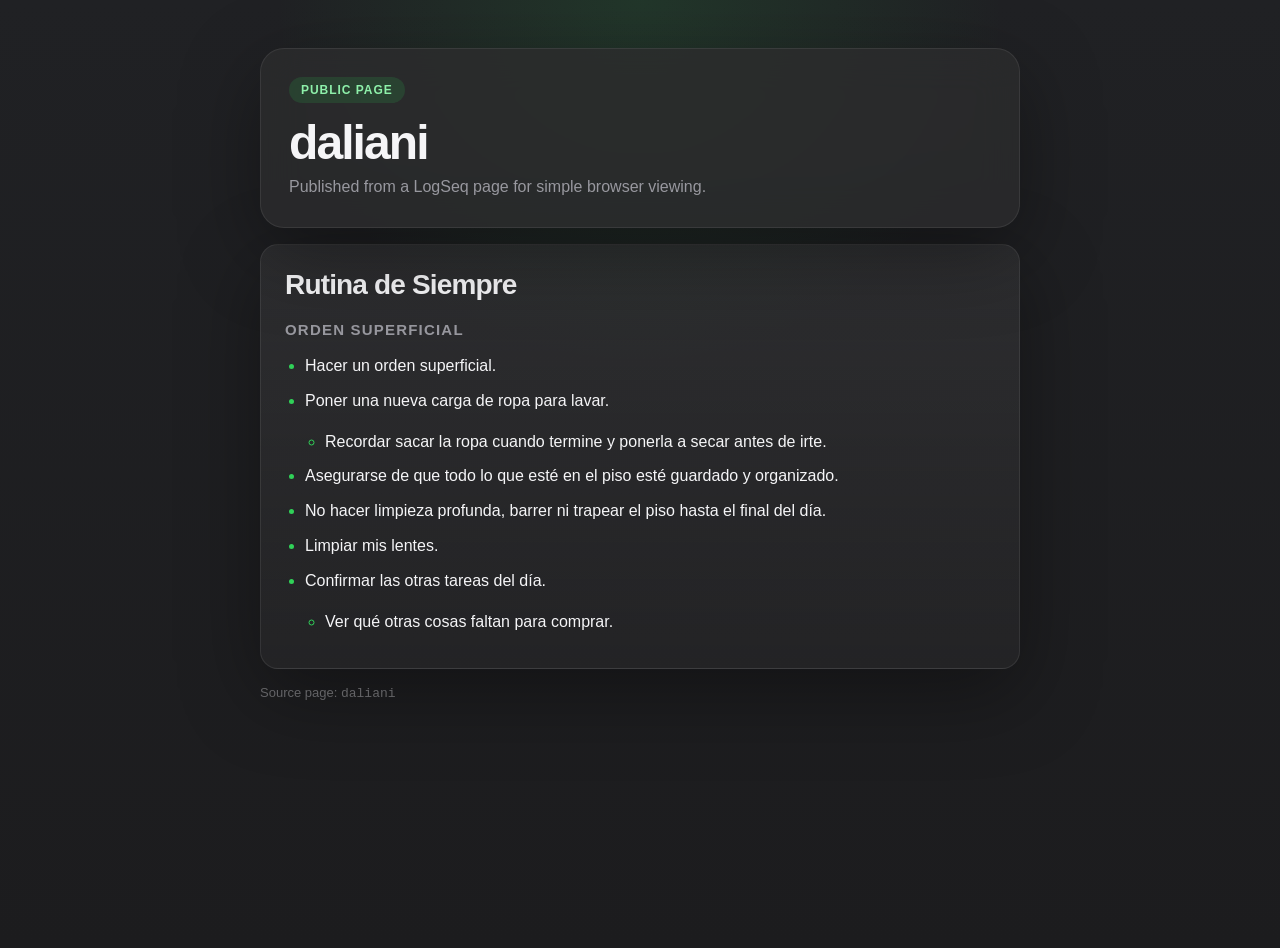
==== index.html @ 79b194e5 "Replace workflow publish with static site" ====
<!doctype html>
<html lang="es">
  <head>
    <meta charset="utf-8">
    <meta name="viewport" content="width=device-width, initial-scale=1">
    <title>daliani</title>
    <style>
      :root {
        color-scheme: dark;
        --bg: #1c1c1e;
        --surface: #2c2c2e;
        --surface-strong: #242426;
        --border: rgba(255, 255, 255, 0.08);
        --text: #f5f5f7;
        --muted: #98989f;
        --accent: #30d158;
        --shadow: 0 24px 80px rgba(0, 0, 0, 0.35);
        --radius: 18px;
      }

      * {
        box-sizing: border-box;
      }

      body {
        margin: 0;
        min-height: 100vh;
        font-family: -apple-system, BlinkMacSystemFont, "SF Pro Display", "SF Pro Text",
          "Helvetica Neue", Arial, sans-serif;
        background:
          radial-gradient(circle at top, rgba(48, 209, 88, 0.12), transparent 32%),
          linear-gradient(180deg, #202124 0%, var(--bg) 100%);
        color: var(--text);
      }

      main {
        width: min(760px, calc(100% - 32px));
        margin: 48px auto;
      }

      .hero {
        margin-bottom: 16px;
        padding: 28px;
        border: 1px solid var(--border);
        border-radius: 24px;
        background: rgba(44, 44, 46, 0.78);
        backdrop-filter: blur(20px);
        box-shadow: var(--shadow);
      }

      .eyebrow {
        display: inline-flex;
        align-items: center;
        gap: 8px;
        padding: 6px 12px;
        border-radius: 999px;
        background: rgba(48, 209, 88, 0.14);
        color: #8ef0aa;
        font-size: 12px;
        font-weight: 600;
        letter-spacing: 0.08em;
        text-transform: uppercase;
      }

      h1 {
        margin: 16px 0 8px;
        font-size: clamp(32px, 7vw, 48px);
        line-height: 1;
        letter-spacing: -0.04em;
      }

      .subtitle {
        margin: 0;
        color: var(--muted);
        font-size: 16px;
        line-height: 1.5;
      }

      .card {
        padding: 24px;
        border: 1px solid var(--border);
        border-radius: var(--radius);
        background: linear-gradient(180deg, rgba(58, 58, 60, 0.52), rgba(36, 36, 38, 0.92));
        box-shadow: var(--shadow);
      }

      h2,
      h3 {
        margin: 0;
        letter-spacing: -0.03em;
      }

      h2 {
        font-size: 28px;
      }

      h3 {
        margin-top: 20px;
        color: var(--muted);
        font-size: 15px;
        font-weight: 600;
        text-transform: uppercase;
        letter-spacing: 0.08em;
      }

      ul {
        margin: 16px 0 0;
        padding-left: 20px;
      }

      li {
        margin: 10px 0;
        line-height: 1.55;
      }

      li::marker {
        color: var(--accent);
      }

      .footer {
        margin-top: 16px;
        color: #636366;
        font-size: 13px;
      }
    </style>
  </head>
  <body>
    <main>
      <section class="hero">
        <div class="eyebrow">Public Page</div>
        <h1>daliani</h1>
        <p class="subtitle">Published from a LogSeq page for simple browser viewing.</p>
      </section>

      <article class="card">
        <h2>Rutina de Siempre</h2>
        <h3>Orden superficial</h3>
        <ul>
          <li>Hacer un orden superficial.</li>
          <li>
            Poner una nueva carga de ropa para lavar.
            <ul>
              <li>Recordar sacar la ropa cuando termine y ponerla a secar antes de irte.</li>
            </ul>
          </li>
          <li>Asegurarse de que todo lo que esté en el piso esté guardado y organizado.</li>
          <li>No hacer limpieza profunda, barrer ni trapear el piso hasta el final del día.</li>
          <li>Limpiar mis lentes.</li>
          <li>
            Confirmar las otras tareas del día.
            <ul>
              <li>Ver qué otras cosas faltan para comprar.</li>
            </ul>
          </li>
        </ul>
      </article>

      <p class="footer">Source page: <code>daliani</code></p>
    </main>
  </body>
</html>
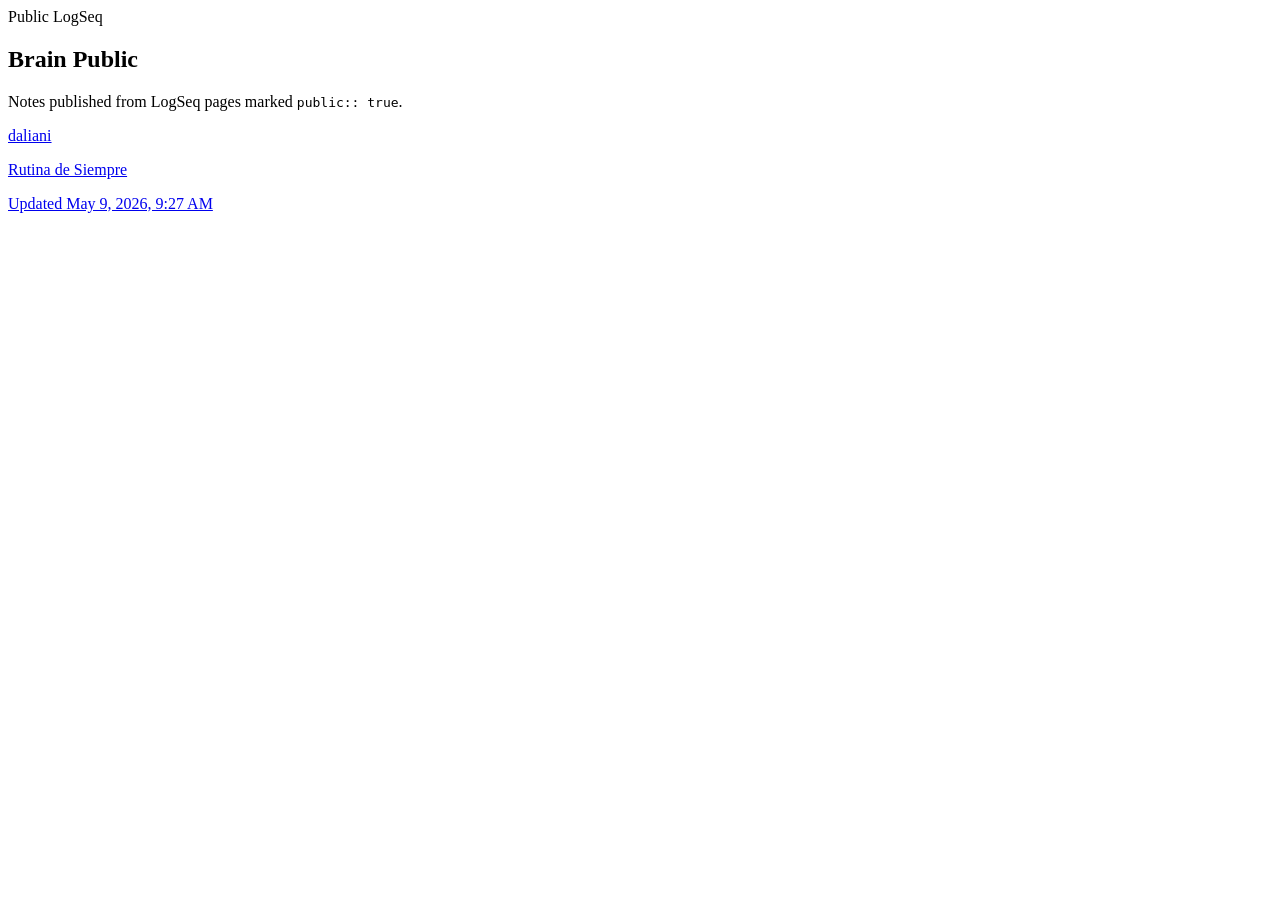
==== commit ba06eb64: "Publish public LogSeq pages (1 page)" ====
--- a/index.html
+++ b/index.html
@@ -1,161 +1,32 @@
 <!doctype html>
-<html lang="es">
+<html lang="en">
   <head>
     <meta charset="utf-8">
     <meta name="viewport" content="width=device-width, initial-scale=1">
-    <title>daliani</title>
-    <style>
-      :root {
-        color-scheme: dark;
-        --bg: #1c1c1e;
-        --surface: #2c2c2e;
-        --surface-strong: #242426;
-        --border: rgba(255, 255, 255, 0.08);
-        --text: #f5f5f7;
-        --muted: #98989f;
-        --accent: #30d158;
-        --shadow: 0 24px 80px rgba(0, 0, 0, 0.35);
-        --radius: 18px;
-      }
-
-      * {
-        box-sizing: border-box;
-      }
-
-      body {
-        margin: 0;
-        min-height: 100vh;
-        font-family: -apple-system, BlinkMacSystemFont, "SF Pro Display", "SF Pro Text",
-          "Helvetica Neue", Arial, sans-serif;
-        background:
-          radial-gradient(circle at top, rgba(48, 209, 88, 0.12), transparent 32%),
-          linear-gradient(180deg, #202124 0%, var(--bg) 100%);
-        color: var(--text);
-      }
-
-      main {
-        width: min(760px, calc(100% - 32px));
-        margin: 48px auto;
-      }
-
-      .hero {
-        margin-bottom: 16px;
-        padding: 28px;
-        border: 1px solid var(--border);
-        border-radius: 24px;
-        background: rgba(44, 44, 46, 0.78);
-        backdrop-filter: blur(20px);
-        box-shadow: var(--shadow);
-      }
-
-      .eyebrow {
-        display: inline-flex;
-        align-items: center;
-        gap: 8px;
-        padding: 6px 12px;
-        border-radius: 999px;
-        background: rgba(48, 209, 88, 0.14);
-        color: #8ef0aa;
-        font-size: 12px;
-        font-weight: 600;
-        letter-spacing: 0.08em;
-        text-transform: uppercase;
-      }
-
-      h1 {
-        margin: 16px 0 8px;
-        font-size: clamp(32px, 7vw, 48px);
-        line-height: 1;
-        letter-spacing: -0.04em;
-      }
-
-      .subtitle {
-        margin: 0;
-        color: var(--muted);
-        font-size: 16px;
-        line-height: 1.5;
-      }
-
-      .card {
-        padding: 24px;
-        border: 1px solid var(--border);
-        border-radius: var(--radius);
-        background: linear-gradient(180deg, rgba(58, 58, 60, 0.52), rgba(36, 36, 38, 0.92));
-        box-shadow: var(--shadow);
-      }
-
-      h2,
-      h3 {
-        margin: 0;
-        letter-spacing: -0.03em;
-      }
-
-      h2 {
-        font-size: 28px;
-      }
-
-      h3 {
-        margin-top: 20px;
-        color: var(--muted);
-        font-size: 15px;
-        font-weight: 600;
-        text-transform: uppercase;
-        letter-spacing: 0.08em;
-      }
-
-      ul {
-        margin: 16px 0 0;
-        padding-left: 20px;
-      }
-
-      li {
-        margin: 10px 0;
-        line-height: 1.55;
-      }
-
-      li::marker {
-        color: var(--accent);
-      }
-
-      .footer {
-        margin-top: 16px;
-        color: #636366;
-        font-size: 13px;
-      }
-    </style>
+    <title>Brain Public</title>
+    <meta name="description" content="Brain Public">
+    <link rel="stylesheet" href="/brain-public/site.css">
   </head>
   <body>
-    <main>
-      <section class="hero">
-        <div class="eyebrow">Public Page</div>
-        <h1>daliani</h1>
-        <p class="subtitle">Published from a LogSeq page for simple browser viewing.</p>
-      </section>
-
-      <article class="card">
-        <h2>Rutina de Siempre</h2>
-        <h3>Orden superficial</h3>
-        <ul>
-          <li>Hacer un orden superficial.</li>
-          <li>
-            Poner una nueva carga de ropa para lavar.
-            <ul>
-              <li>Recordar sacar la ropa cuando termine y ponerla a secar antes de irte.</li>
-            </ul>
-          </li>
-          <li>Asegurarse de que todo lo que esté en el piso esté guardado y organizado.</li>
-          <li>No hacer limpieza profunda, barrer ni trapear el piso hasta el final del día.</li>
-          <li>Limpiar mis lentes.</li>
-          <li>
-            Confirmar las otras tareas del día.
-            <ul>
-              <li>Ver qué otras cosas faltan para comprar.</li>
-            </ul>
-          </li>
-        </ul>
-      </article>
-
-      <p class="footer">Source page: <code>daliani</code></p>
-    </main>
+    
+      <main class="shell">
+        <section class="hero">
+          <div class="eyebrow">Public LogSeq</div>
+          <h1>Brain Public</h1>
+          <p class="subtitle">
+            Notes published from LogSeq pages marked <code>public:: true</code>.
+          </p>
+        </section>
+        <section class="page-grid">
+          
+        <a class="page-card" href="/brain-public/daliani/">
+          <div class="page-card__name">daliani</div>
+          <p class="page-card__summary">Rutina de Siempre</p>
+          <div class="page-card__meta">Updated May 9, 2026, 9:27 AM</div>
+        </a>
+      
+        </section>
+      </main>
+    
   </body>
 </html>
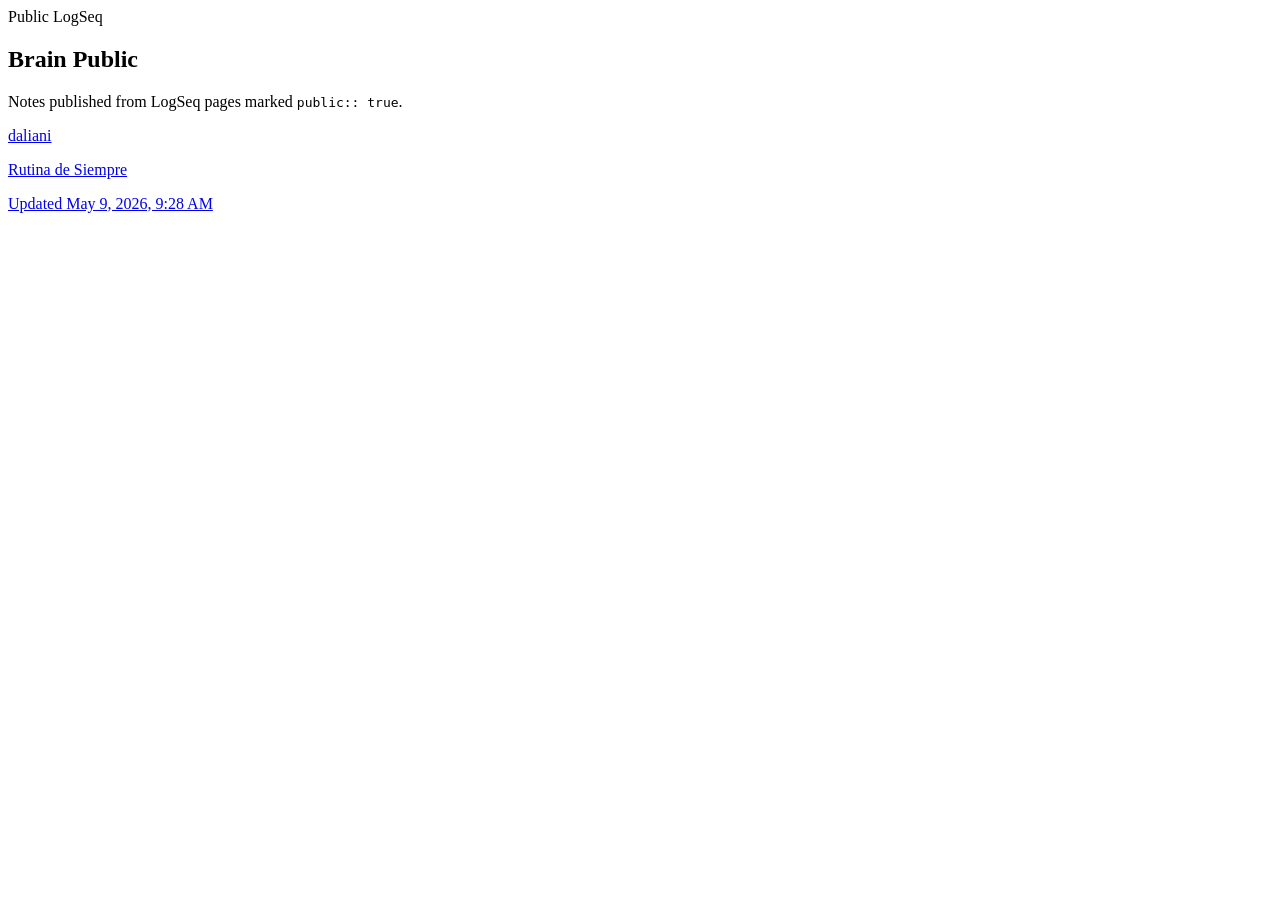
==== commit db964af9: "Publish public LogSeq pages (1 page)" ====
--- a/index.html
+++ b/index.html
@@ -22,7 +22,7 @@
         <a class="page-card" href="/brain-public/daliani/">
           <div class="page-card__name">daliani</div>
           <p class="page-card__summary">Rutina de Siempre</p>
-          <div class="page-card__meta">Updated May 9, 2026, 9:27 AM</div>
+          <div class="page-card__meta">Updated May 9, 2026, 9:28 AM</div>
         </a>
       
         </section>
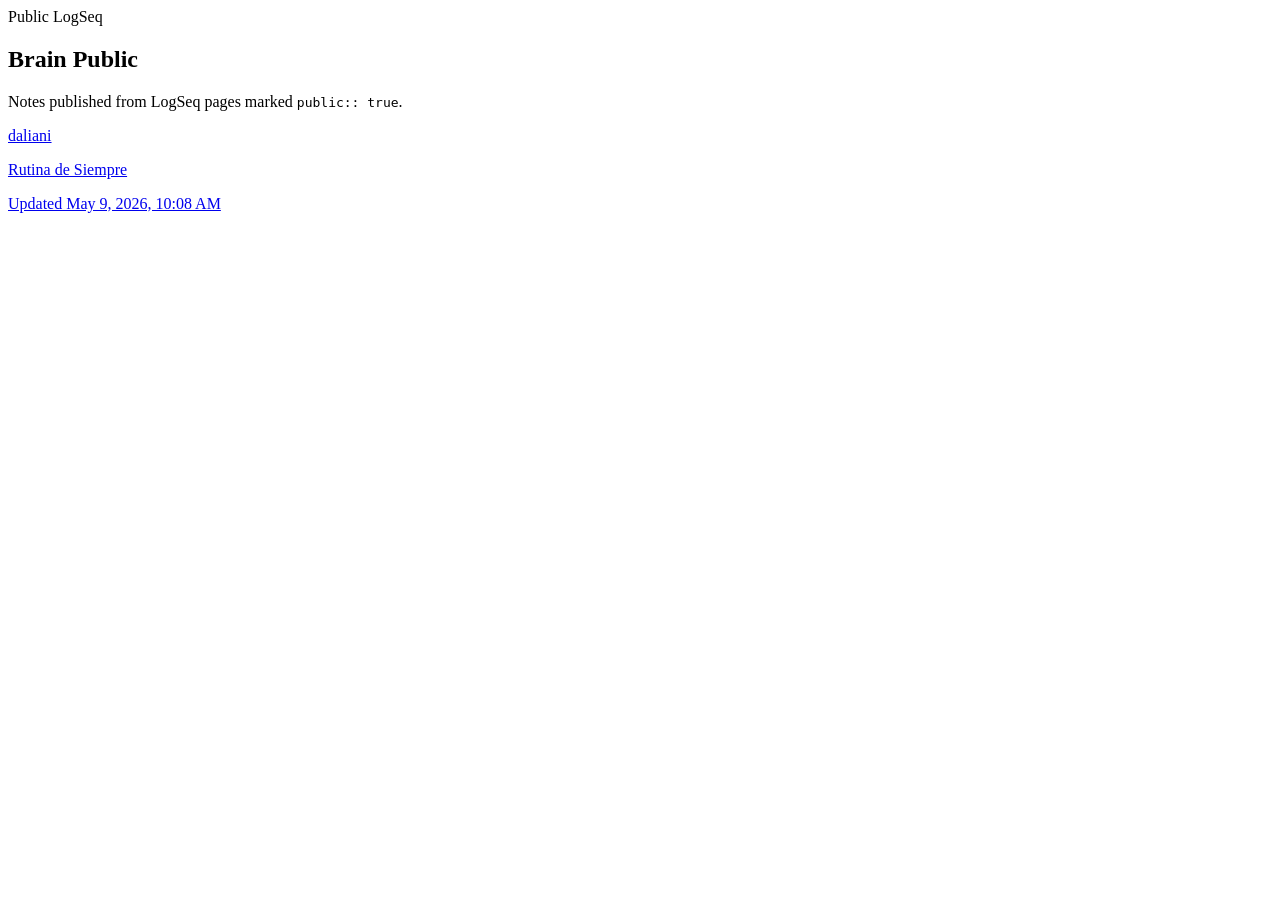
==== commit 5b7f58c3: "Publish public LogSeq pages (1 page)" ====
--- a/index.html
+++ b/index.html
@@ -22,7 +22,7 @@
         <a class="page-card" href="/brain-public/daliani/">
           <div class="page-card__name">daliani</div>
           <p class="page-card__summary">Rutina de Siempre</p>
-          <div class="page-card__meta">Updated May 9, 2026, 9:28 AM</div>
+          <div class="page-card__meta">Updated May 9, 2026, 10:08 AM</div>
         </a>
       
         </section>
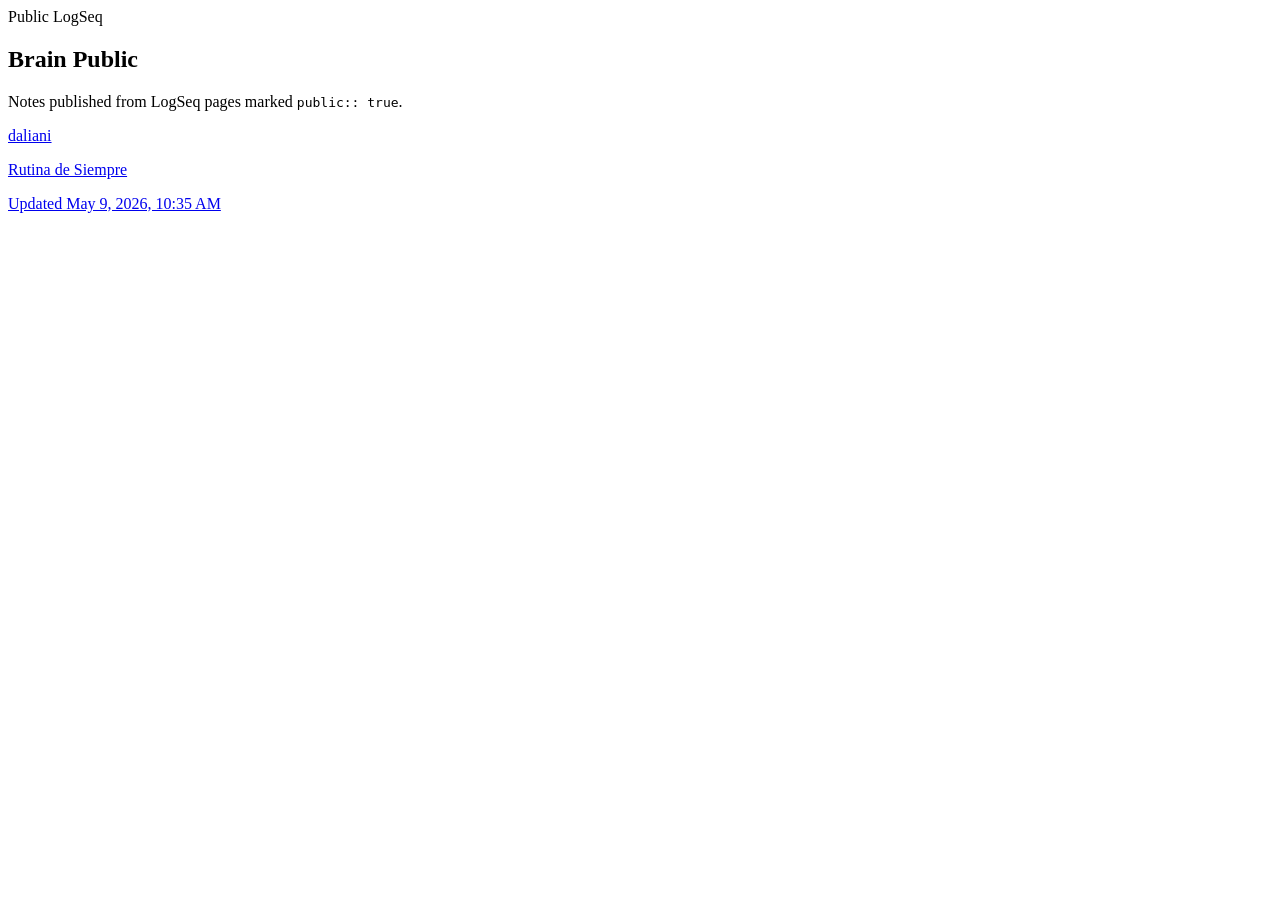
==== commit ee2d2432: "Publish public LogSeq pages (1 page)" ====
--- a/index.html
+++ b/index.html
@@ -22,7 +22,7 @@
         <a class="page-card" href="/brain-public/daliani/">
           <div class="page-card__name">daliani</div>
           <p class="page-card__summary">Rutina de Siempre</p>
-          <div class="page-card__meta">Updated May 9, 2026, 10:08 AM</div>
+          <div class="page-card__meta">Updated May 9, 2026, 10:35 AM</div>
         </a>
       
         </section>
